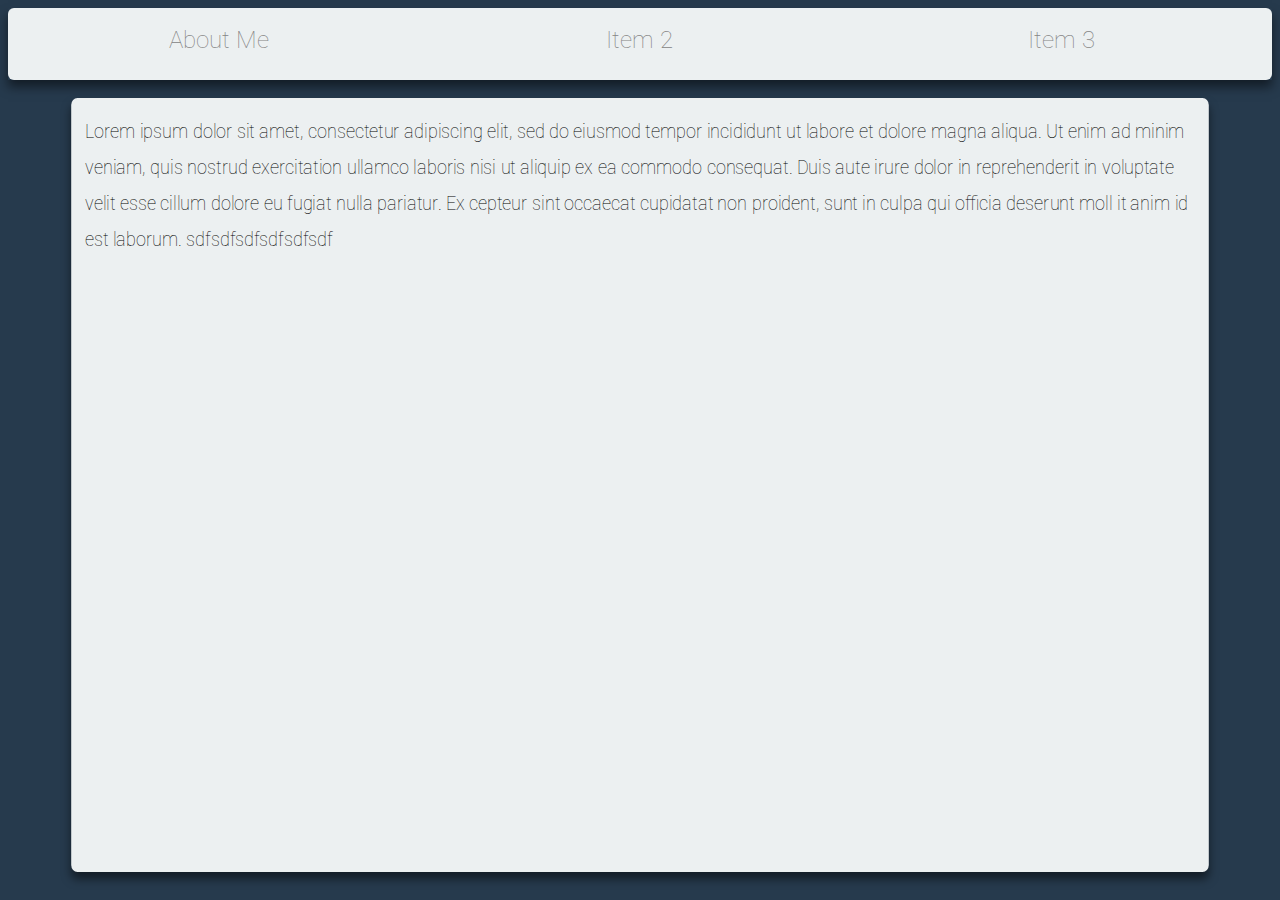
==== page2.html @ 1d2578b4 "Elliot H 11/25" ====
<!DOCTYPE html>
<html lang="en">
    <head>
        <title>My Page</title>
        
        <link rel="stylesheet" href="https://use.fontawesome.com/releases/v5.8.1/css/all.css">
        <link rel="stylesheet" href="https://fonts.googleapis.com/css?family=Roboto:300">
        <link rel="stylesheet" type="text/css" href="scripts/style.css" />
        <script src="https://ajax.googleapis.com/ajax/libs/jquery/3.6.0/jquery.min.js"></script>
    </head>
    <body>
        <!-- nav-bar start -->
        <div class="nav-bar">
            <div class="nav-item" id="nav-start">
                <span class="nav-text">About Me</span>
                <div class="select-bar"></div>
            </div>
            <div class="nav-item" id="nav-2">
                 <span class="nav-text">Item 2</span>
                 <div class="select-bar"></div>
            </div>
            <div class="nav-item" id="nav-end">
                 <span class="nav-text">Item 3</span>
                 <div class="select-bar"></div>
            </div>
        </div>
        <!-- nav-bar end -->
        <br>
        <div class="main-text-background">
            <p class="main-text">
                Lorem ipsum dolor sit amet, consectetur adipiscing elit, sed do eiusmod tempor 
                incididunt ut labore et dolore magna aliqua. Ut enim ad minim veniam, quis nostrud
                exercitation ullamco laboris nisi ut aliquip ex ea commodo consequat. Duis aute irure 
                dolor in reprehenderit in voluptate velit esse cillum dolore eu fugiat nulla pariatur. Ex
                cepteur sint occaecat cupidatat non proident, sunt in culpa qui officia deserunt moll
                it anim id est laborum. sdfsdfsdfsdfsdfsdf
            </p>
        </div>

        <script src="/scripts/nav-bar.js"></script>
    </body>
</html>
---- scripts/style.css ----
:root { /*vars*/
    --select-bar-factor: 20;
}

body {
    background-color: #263a4d;
}

.nav-bar{ /*entire bar*/
    display: flex;
    height: 8vh;
    flex-direction: row;
    box-shadow: 0 7px 10px rgba(0, 0, 0, 0.5);
    text-align:center;
}

.nav-item{ /*individual items*/
    width: 100%;
    background-color: #ecf0f1;
    margin: 0px;
    transform-origin:center center;
    position: relative;
}

.nav-text { /* text in each individual item*/
    color: #848484;
    font: normal 100 0px "Roboto", sans-serif;
    text-align: center;
    bottom: 0;
    position: relative;
    transform-origin: center center;
    top: 25%;
    bottom: 75%;
}


#nav-start { /* rounded edges for navbar*/
    border-bottom-left-radius: 6px;
    border-top-left-radius: 6px;
}

#nav-end {
    border-bottom-right-radius: 6px;
    border-top-right-radius: 6px;
}

.select-bar { /*selection bar, base properties*/
    background-color: #e74c3c;
    position:absolute;
    width: 4px;
    top: 93%;
    transform-origin:center center;
    left: 50%;
    right: 50%;
    visibility: hidden;
    transition: all 0.4s ease-in-out;
}

.nav-item:hover .select-bar { /*scale select bar when hovered*/
    visibility: visible;
    transform: scaleX(var(--select-bar-factor));
}

.main-text-background {
    display: flex;
    position: relative;
    flex-direction: row;
    height: 86vh; 
    box-shadow: 0 7px 10px rgba(0, 0, 0, 0.5);
    background-color: #ecf0f1;
    transform: scaleX(0.90);
    /* width: 85%;
    left: 15%; */
    border-radius: 7px;
} 

.main-text {
    font: normal 100 20px "Roboto", sans-serif;
    position: relative;
    margin: 15px;
    line-height: 1.8;
}
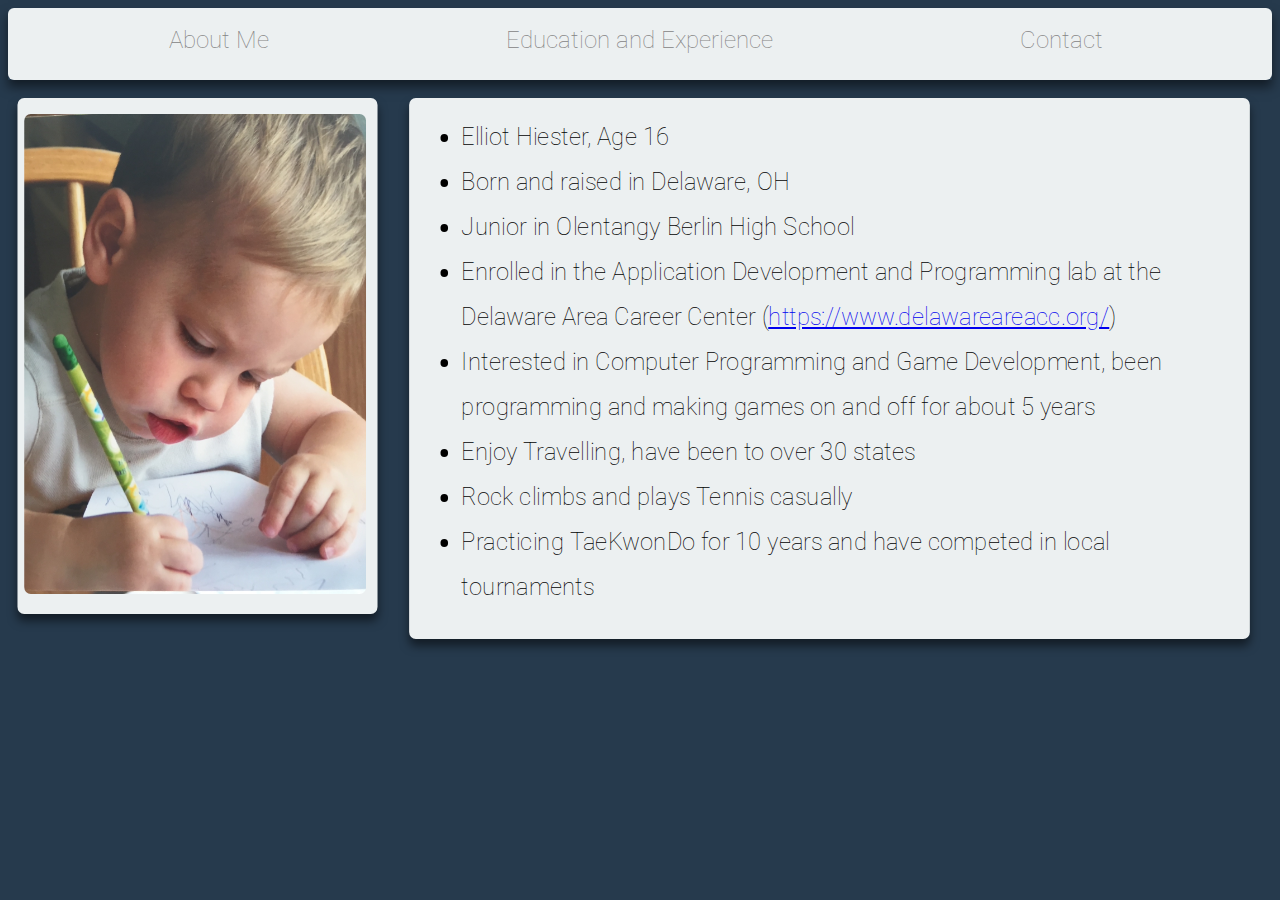
==== commit b14da72d: "Elliot H 11/26" ====
--- a/page2.html
+++ b/page2.html
@@ -16,25 +16,36 @@
                 <div class="select-bar"></div>
             </div>
             <div class="nav-item" id="nav-2">
-                 <span class="nav-text">Item 2</span>
+                 <span class="nav-text">Education and Experience</span>
                  <div class="select-bar"></div>
             </div>
             <div class="nav-item" id="nav-end">
-                 <span class="nav-text">Item 3</span>
+                 <span class="nav-text">Contact</span>
                  <div class="select-bar"></div>
             </div>
         </div>
         <!-- nav-bar end -->
         <br>
-        <div class="main-text-background">
-            <p class="main-text">
-                Lorem ipsum dolor sit amet, consectetur adipiscing elit, sed do eiusmod tempor 
-                incididunt ut labore et dolore magna aliqua. Ut enim ad minim veniam, quis nostrud
-                exercitation ullamco laboris nisi ut aliquip ex ea commodo consequat. Duis aute irure 
-                dolor in reprehenderit in voluptate velit esse cillum dolore eu fugiat nulla pariatur. Ex
-                cepteur sint occaecat cupidatat non proident, sunt in culpa qui officia deserunt moll
-                it anim id est laborum. sdfsdfsdfsdfsdfsdf
-            </p>
+        <div id="main-flex-container">
+            <div class="img-background">
+                <p>
+                    <img src="/images/IMG_2559.JPG" id="baby-image" alt="Me as a toddler"> 
+                </p>
+            </div>
+            <div class="main-text-background">
+                <p>
+                    <ul class="main-text">
+                        <li>Elliot Hiester, Age 16</li>
+                        <li>Born and raised in Delaware, OH</li>
+                        <li>Junior in Olentangy Berlin High School</li>
+                        <li>Enrolled in the Application Development and Programming lab at the Delaware Area Career Center (<a href="https://www.delawareareacc.org/">https://www.delawareareacc.org/</a>)</li>
+                        <li>Interested in Computer Programming and Game Development, been programming and making games on and off for about 5 years</li>
+                        <li>Enjoy Travelling, have been to over 30 states</li>
+                        <li>Rock climbs and plays Tennis casually</li>
+                        <li>Practicing TaeKwonDo for 10 years and have competed in local tournaments</li>
+                    </ul>
+                </p>
+            </div>
         </div>
 
         <script src="/scripts/nav-bar.js"></script>
--- a/scripts/style.css
+++ b/scripts/style.css
@@ -3,7 +3,7 @@
 }
 
 body {
-    background-color: #263a4d;
+    background-color: #263a4d; 
 }
 
 .nav-bar{ /*entire bar*/
@@ -11,7 +11,7 @@
     height: 8vh;
     flex-direction: row;
     box-shadow: 0 7px 10px rgba(0, 0, 0, 0.5);
-    text-align:center;
+    text-align: center;
 }
 
 .nav-item{ /*individual items*/
@@ -61,22 +61,48 @@
     transform: scaleX(var(--select-bar-factor));
 }
 
-.main-text-background {
+#main-flex-container {
     display: flex;
+    flex-direction: row;
+    justify-content: space-center; 
+}
+
+.main-text-background { /*background for main text block*/
     position: relative;
     flex-direction: row;
-    height: 86vh; 
+    /* height: 86vh;  */
+    height: 100%;
+    width: 70%;
     box-shadow: 0 7px 10px rgba(0, 0, 0, 0.5);
     background-color: #ecf0f1;
-    transform: scaleX(0.90);
-    /* width: 85%;
-    left: 15%; */
+    transform: scaleX(0.95); 
     border-radius: 7px;
 } 
 
-.main-text {
-    font: normal 100 20px "Roboto", sans-serif;
+.img-background { /*background for images*/
+    position: relative;
+    flex-direction: row;
+    /* height: 86vh;  */
+    height: 100%;
+    width: 30%;
+    box-shadow: 0 7px 10px rgba(0, 0, 0, 0.5);
+    background-color: #ecf0f1;
+    transform: scaleX(0.95);
+    border-radius: 7px;
+} 
+
+.main-text { /*main text block styles*/
+    font: normal 100 25px "Roboto", sans-serif;
     position: relative;
     margin: 15px;
+    margin-bottom: 30px;
     line-height: 1.8;
 }
+
+img {  /*1224x1632*/
+    margin-left: 7px;
+    margin-right: 7px;
+    max-width: 95%;
+    height: auto;
+    border-radius: 7px;
+}
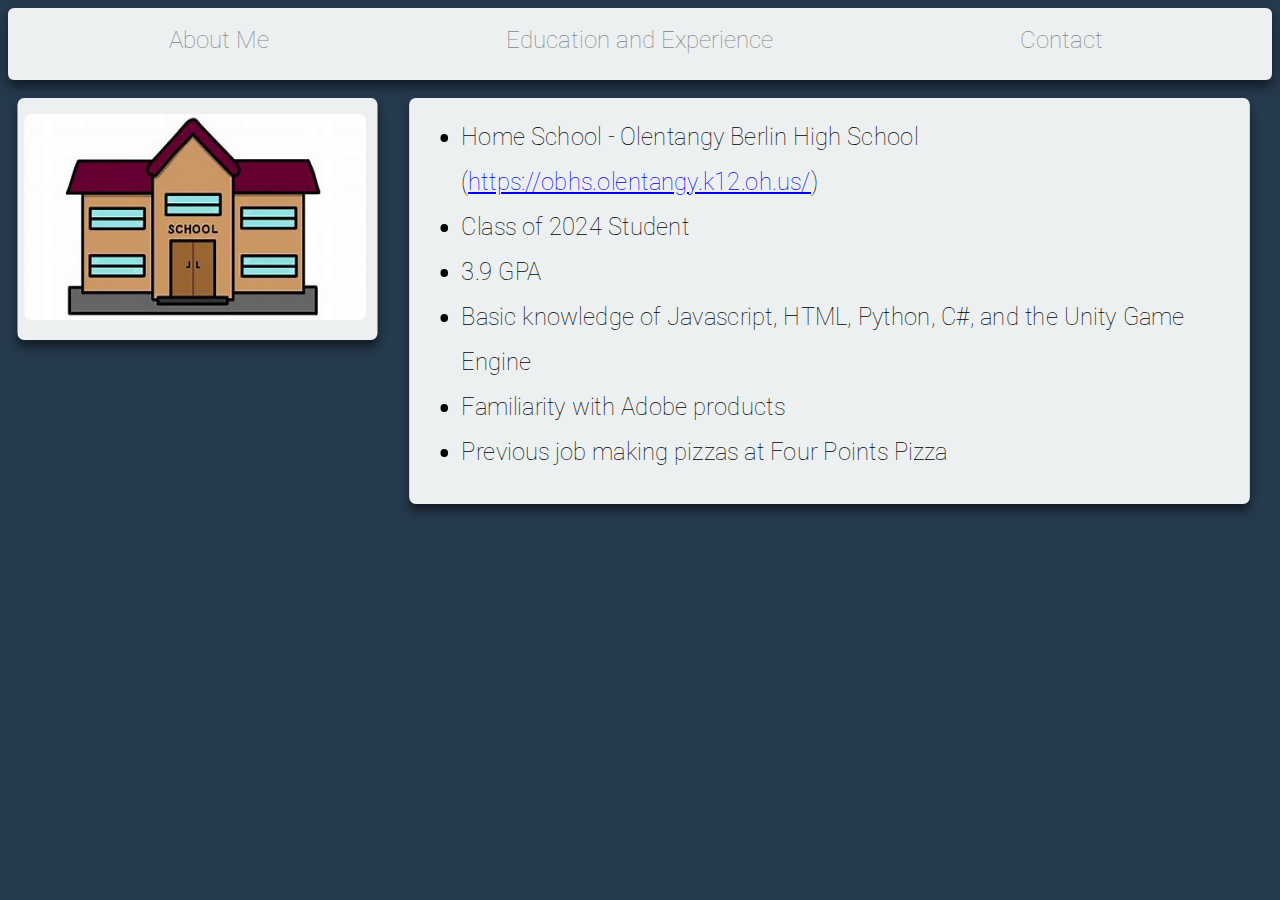
==== commit 104eb674: "Elliot H 11/27" ====
--- a/page2.html
+++ b/page2.html
@@ -1,7 +1,7 @@
 <!DOCTYPE html>
 <html lang="en">
     <head>
-        <title>My Page</title>
+        <title>Elliot Hiester - Education and Experience</title>
         
         <link rel="stylesheet" href="https://use.fontawesome.com/releases/v5.8.1/css/all.css">
         <link rel="stylesheet" href="https://fonts.googleapis.com/css?family=Roboto:300">
@@ -23,26 +23,24 @@
                  <span class="nav-text">Contact</span>
                  <div class="select-bar"></div>
             </div>
-        </div>
+        </div> 
         <!-- nav-bar end -->
         <br>
         <div id="main-flex-container">
             <div class="img-background">
                 <p>
-                    <img src="/images/IMG_2559.JPG" id="baby-image" alt="Me as a toddler"> 
+                    <img src="/images/school2.jpg" id="school-image" alt="Olentangy Berlin High School"> 
                 </p>
             </div>
             <div class="main-text-background">
                 <p>
                     <ul class="main-text">
-                        <li>Elliot Hiester, Age 16</li>
-                        <li>Born and raised in Delaware, OH</li>
-                        <li>Junior in Olentangy Berlin High School</li>
-                        <li>Enrolled in the Application Development and Programming lab at the Delaware Area Career Center (<a href="https://www.delawareareacc.org/">https://www.delawareareacc.org/</a>)</li>
-                        <li>Interested in Computer Programming and Game Development, been programming and making games on and off for about 5 years</li>
-                        <li>Enjoy Travelling, have been to over 30 states</li>
-                        <li>Rock climbs and plays Tennis casually</li>
-                        <li>Practicing TaeKwonDo for 10 years and have competed in local tournaments</li>
+                        <li>Home School - Olentangy Berlin High School (<a href="https://obhs.olentangy.k12.oh.us/">https://obhs.olentangy.k12.oh.us/</a>)</li>
+                        <li>Class of 2024 Student</li>
+                        <li>3.9 GPA</li>
+                        <li>Basic knowledge of Javascript, HTML, Python, C#, and the Unity Game Engine
+                        <li>Familiarity with Adobe products</li>
+                        <li>Previous job making pizzas at Four Points Pizza</li>
                     </ul>
                 </p>
             </div>
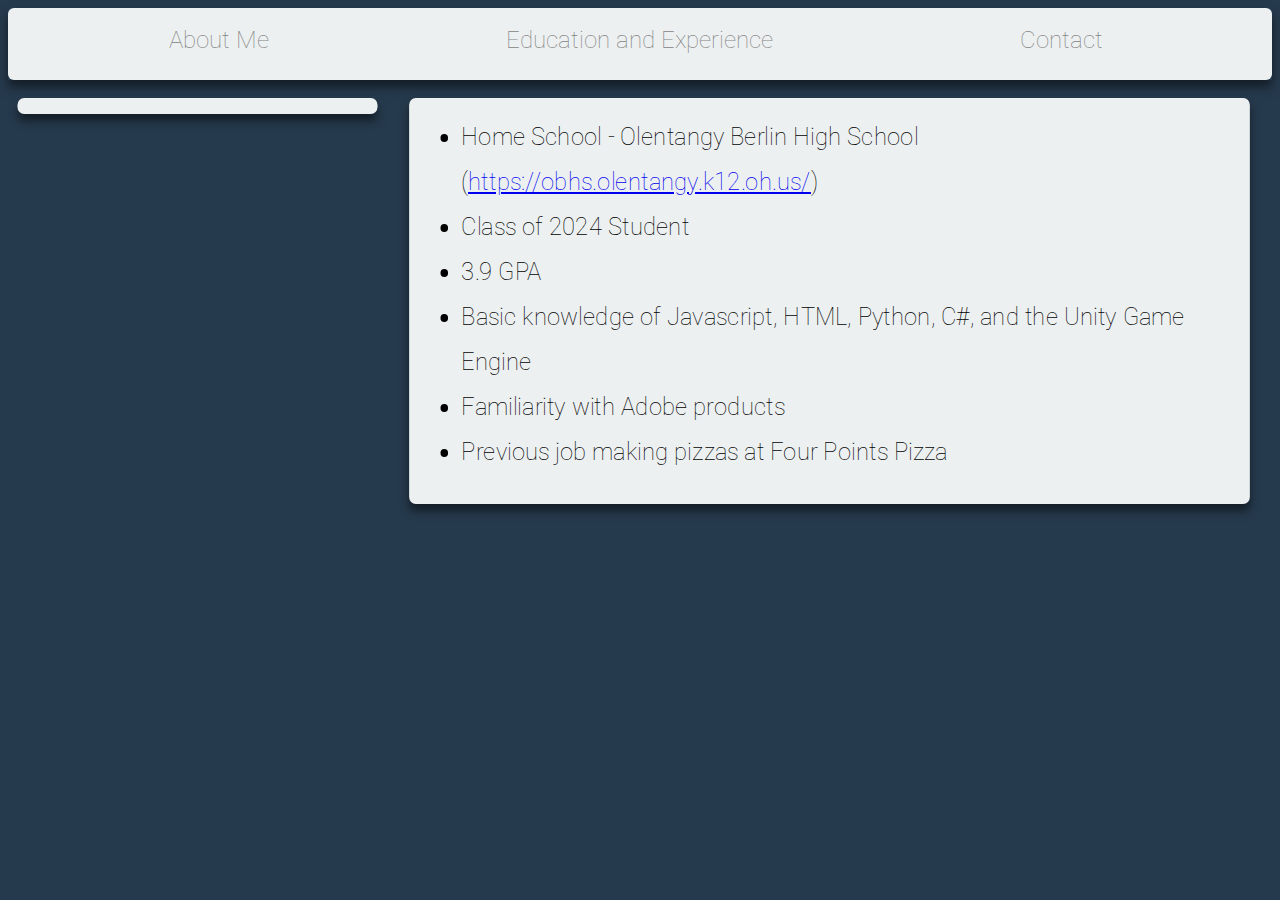
==== commit e1a6155c: "t" ====
--- a/page2.html
+++ b/page2.html
@@ -21,7 +21,7 @@
             </div>
             <div class="nav-item" id="nav-end">
                  <span class="nav-text">Contact</span>
-                 <div class="select-bar"></div>
+                 <div class="select-bar"></div> 
             </div>
         </div> 
         <!-- nav-bar end -->
@@ -29,7 +29,7 @@
         <div id="main-flex-container">
             <div class="img-background">
                 <p>
-                    <img src="/images/school2.jpg" id="school-image" alt="Olentangy Berlin High School"> 
+                    <!-- <img src="/images/school2.jpg" id="school-image" alt="Olentangy Berlin High School">  -->
                 </p>
             </div>
             <div class="main-text-background">
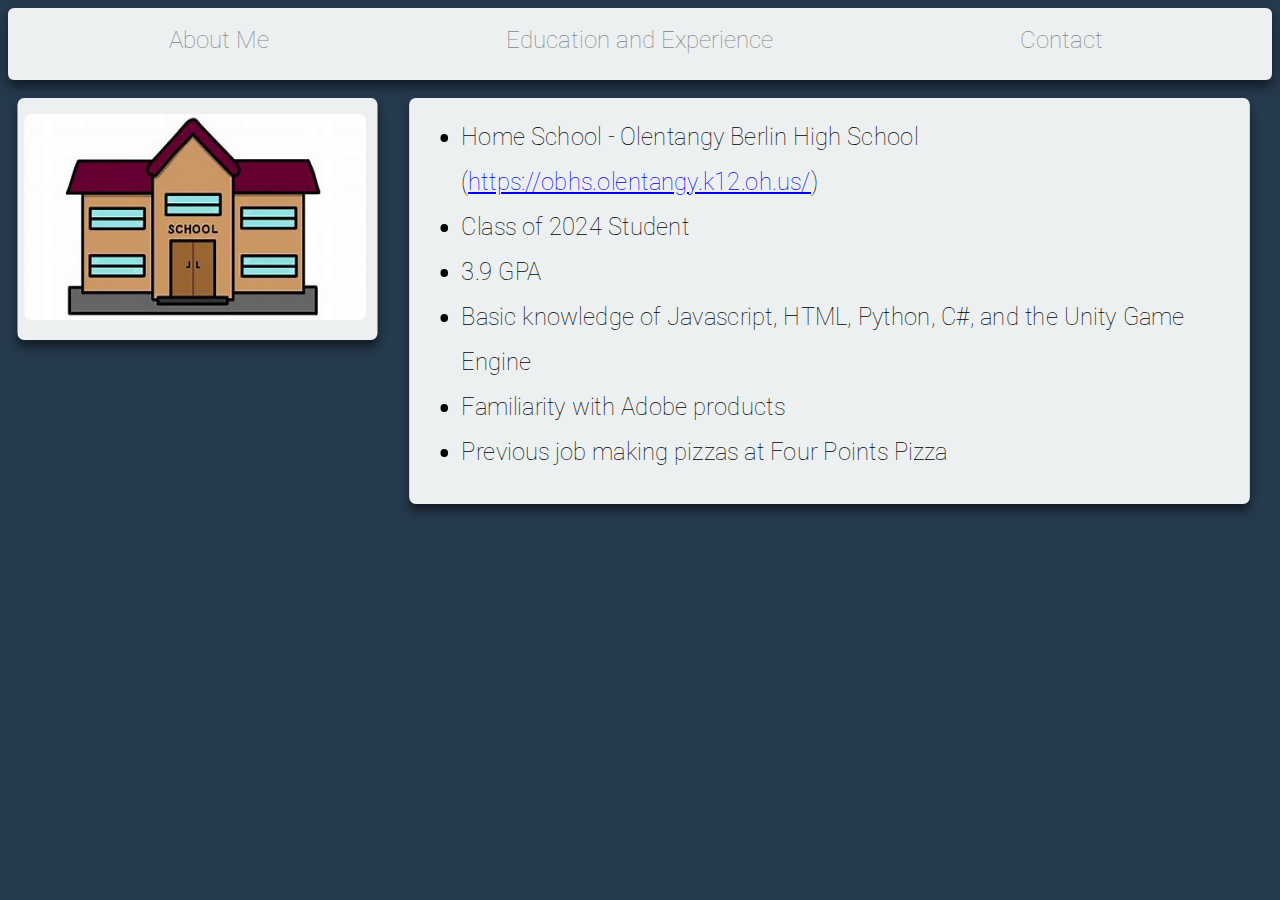
==== commit b8c3b18e: "t" ====
--- a/page2.html
+++ b/page2.html
@@ -29,7 +29,7 @@
         <div id="main-flex-container">
             <div class="img-background">
                 <p>
-                    <!-- <img src="/images/school2.jpg" id="school-image" alt="Olentangy Berlin High School">  -->
+                    <img src="/images/school2.jpg" id="school-image" alt="Olentangy Berlin High School"> 
                 </p>
             </div>
             <div class="main-text-background">
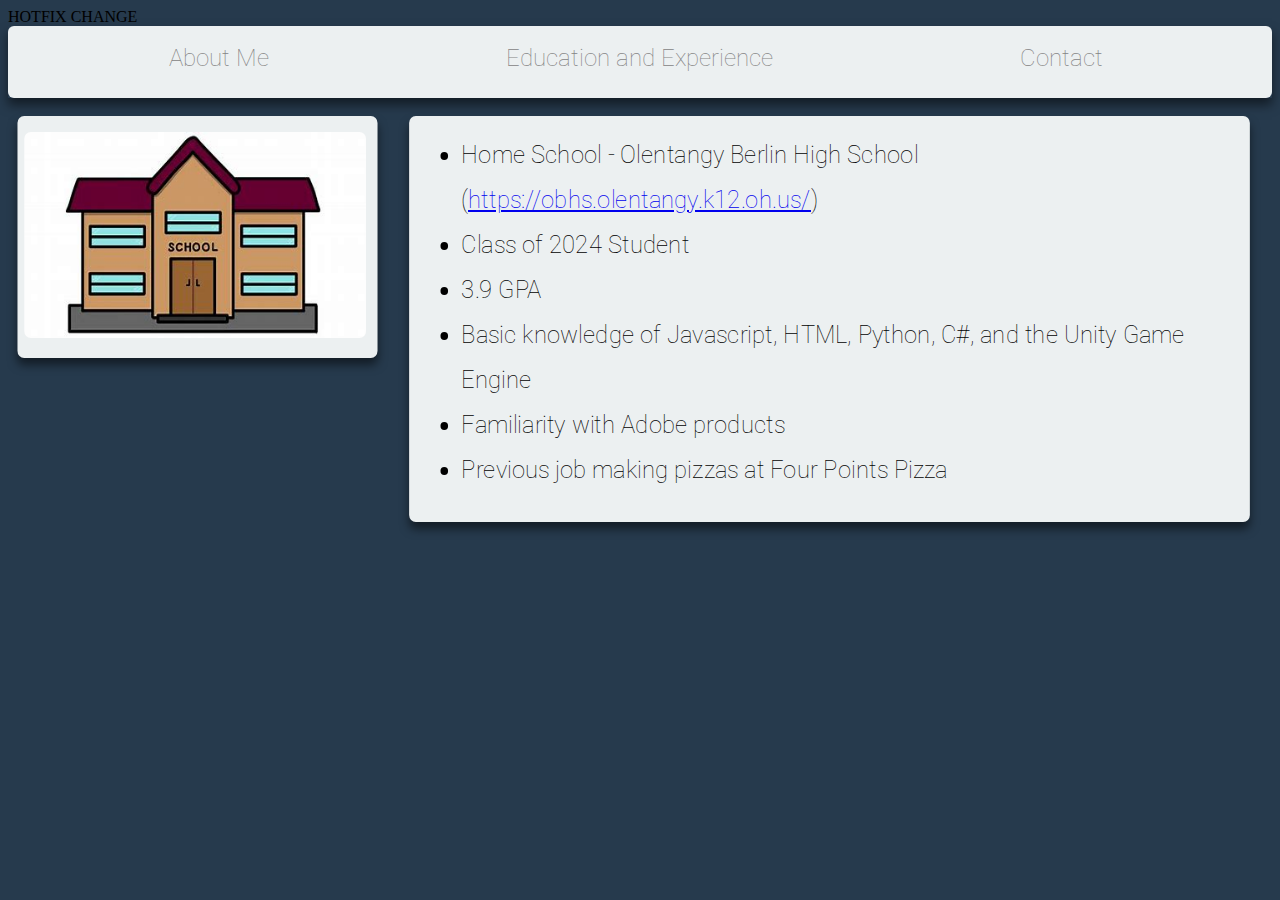
==== commit 71529fd8: "t" ====
--- a/page2.html
+++ b/page2.html
@@ -9,6 +9,7 @@
         <script src="https://ajax.googleapis.com/ajax/libs/jquery/3.6.0/jquery.min.js"></script>
     </head>
     <body>
+        HOTFIX CHANGE
         <!-- nav-bar start -->
         <div class="nav-bar">
             <div class="nav-item" id="nav-start">
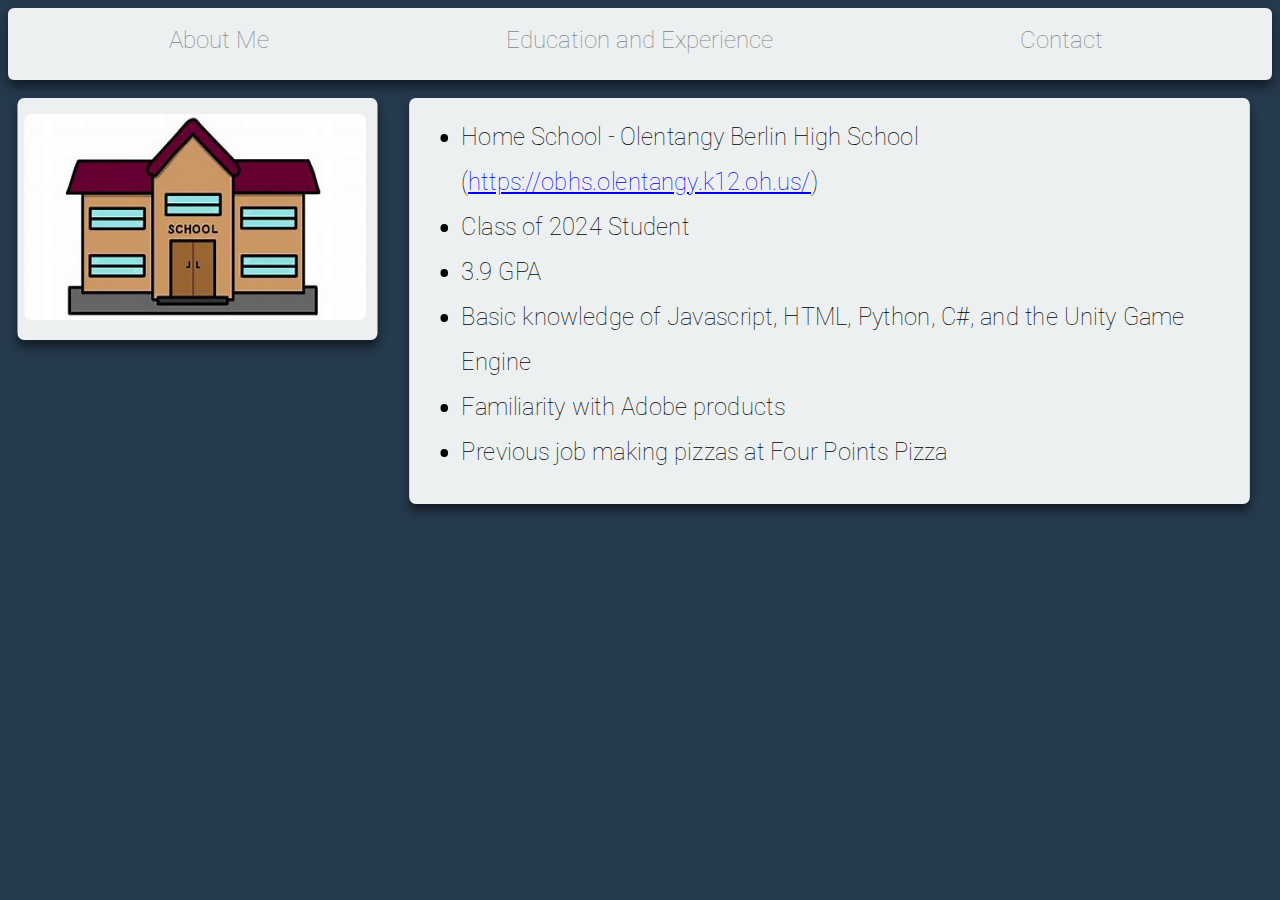
==== commit 87002d7c: "t" ====
--- a/page2.html
+++ b/page2.html
@@ -9,7 +9,6 @@
         <script src="https://ajax.googleapis.com/ajax/libs/jquery/3.6.0/jquery.min.js"></script>
     </head>
     <body>
-        HOTFIX CHANGE
         <!-- nav-bar start -->
         <div class="nav-bar">
             <div class="nav-item" id="nav-start">
